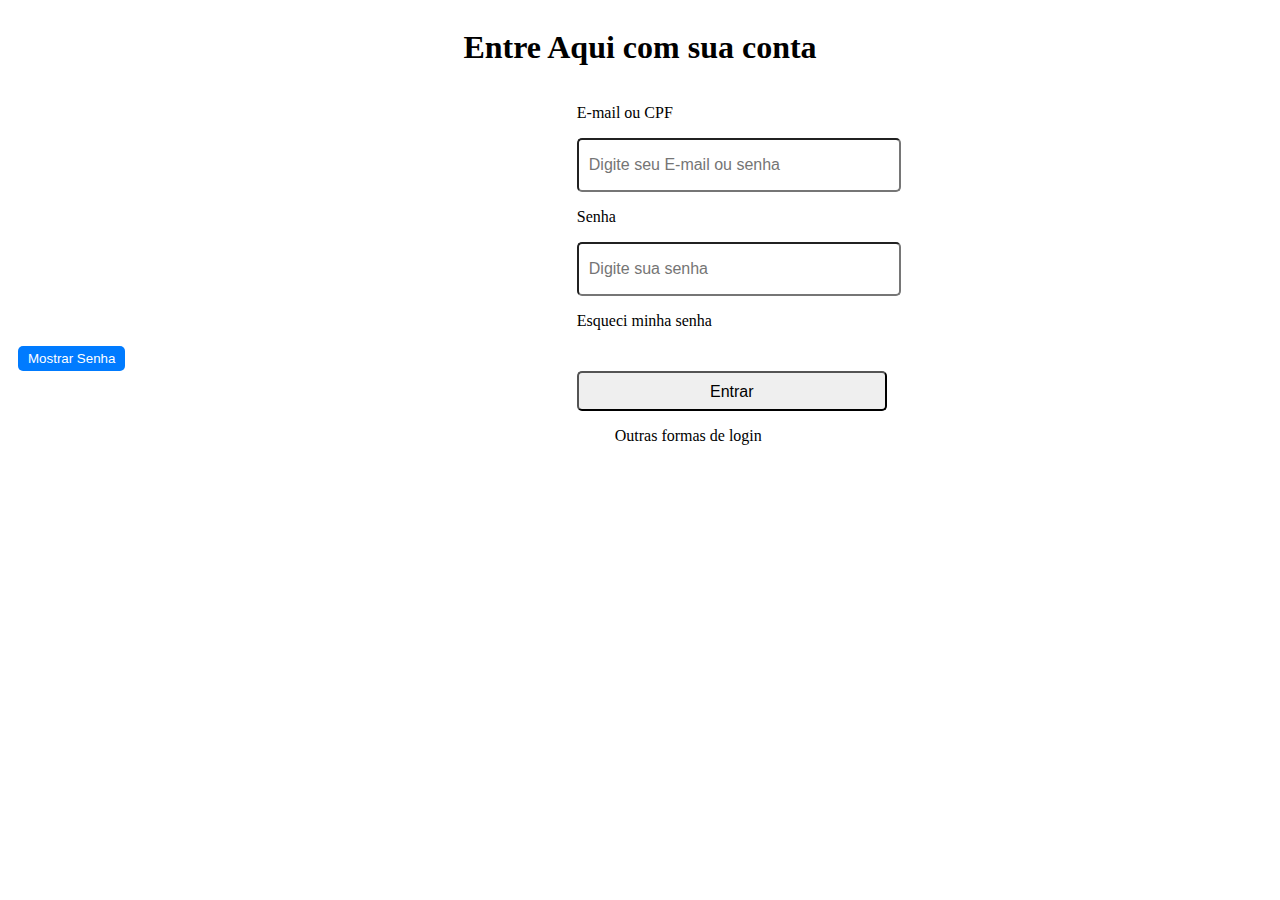
==== login.html @ c59d87d0 "falta css" ====
<!DOCTYPE html>
<html lang="pt-br">
<head>
    <meta charset="UTF-8">
    <meta name="viewport" content="width=device-width, initial-scale=1.0">
    <link rel="stylesheet" href="login.css">
    <title>Tela de Login </title>
</head>

<body>
    <header>
        <div id="title">
            <h1> Entre Aqui com sua conta </h1>
        </div>
    </header>

    <main id="principal">
        <section id="email">
            <p class="paragrafos"> E-mail ou CPF</p>
            <input type="text" id="meuEmail" class="camposDeTexto" placeholder="Digite seu E-mail ou senha" >

        </section>

        <section id="senha">
            <p class="paragrafos">Senha </p>
            <input type="password" id="minhaSenha" class="camposDeTexto" placeholder="Digite sua senha" >
            <p class="paragrafos">Esqueci minha senha </p>
            <button id="mostrarSenha">Mostrar Senha</button>
        </section>

        <section id="entrar">
            <button class="botao" id="btnEntrar">Entrar</button>
            <p id="outrasFormas">Outras formas de login</p>
        </section>
    </main>
    <script src="login.js"></script>
</body>

</html>
---- login.css ----
#title{
    display: flex;
    justify-content: center;
    color: black;
}

.paragrafos{
    position: relative;
    left: 45%;
   color: black;
}

.camposDeTexto{
    position: relative;
    left: 45%;
    width: 300px;  /* Largura maior */
    height: 30px;  /* Altura maior */
    border-radius: 5px;
    font-size: 16px; /* Aumenta o tamanho do texto dentro do input */
    padding: 10px; /* Espaço interno para melhorar a aparência */
    

}
#mostrarSenha {
    margin-left: 10px;
    padding: 5px 10px;
    background-color: #007bff;
    color: white;
    border: none;
    border-radius: 5px;
    cursor: pointer;
}

#mostrarSenha:hover {
    background-color: #0056b3;
}
#btnEntrar{
    position: relative;
    left: 45%;
    left: 45%;
    width: 310px;  /* Largura maior */
    height: 40px;  /* Altura maior */
    border-radius: 5px;
    font-size: 16px; /* Aumenta o tamanho do texto dentro do input */
    padding: 10px; /* Espaço interno para melhorar a aparência */
}
#outrasFormas{
    position: relative;
    left: 48%;
}
#exibirResultado{
    position: relative;
    left: 45%;
    top: 40%;
}
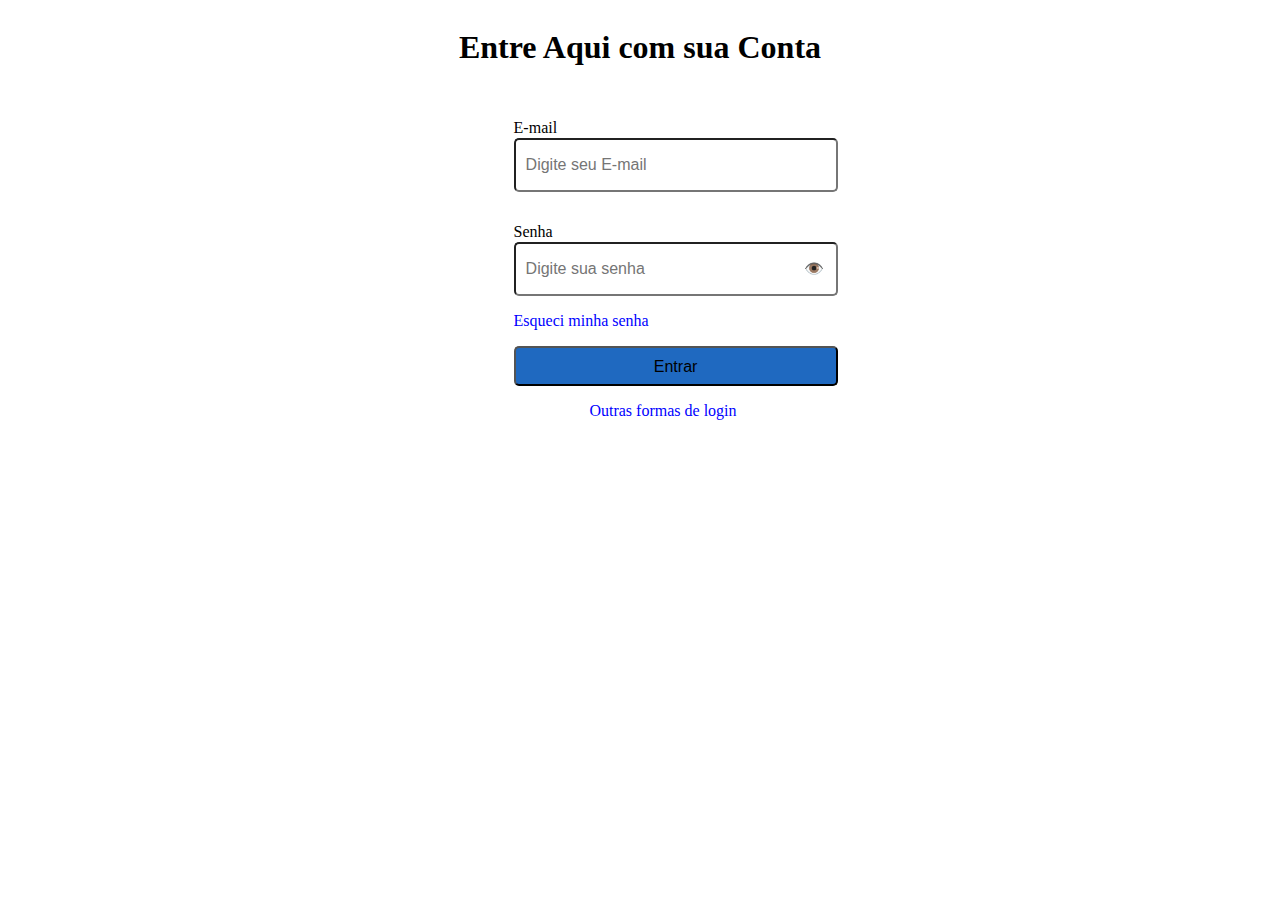
==== commit 546f0238: "finalizado tenho medo de olhar esse css" ====
--- a/login.html
+++ b/login.html
@@ -4,28 +4,28 @@
     <meta charset="UTF-8">
     <meta name="viewport" content="width=device-width, initial-scale=1.0">
     <link rel="stylesheet" href="login.css">
-    <title>Tela de Login </title>
+    <title>Tela de Login</title>
 </head>
-
 <body>
     <header>
         <div id="title">
-            <h1> Entre Aqui com sua conta </h1>
+            <h1>Entre Aqui com sua Conta</h1>
         </div>
     </header>
 
     <main id="principal">
         <section id="email">
-            <p class="paragrafos"> E-mail ou CPF</p>
-            <input type="text" id="meuEmail" class="camposDeTexto" placeholder="Digite seu E-mail ou senha" >
-
+            <p class="paragrafos">E-mail</p>
+            <input type="text" id="meuEmail" class="camposDeTexto" placeholder="Digite seu E-mail">
         </section>
 
         <section id="senha">
-            <p class="paragrafos">Senha </p>
-            <input type="password" id="minhaSenha" class="camposDeTexto" placeholder="Digite sua senha" >
-            <p class="paragrafos">Esqueci minha senha </p>
-            <button id="mostrarSenha">Mostrar Senha</button>
+            <p class="paragrafos">Senha</p>
+            <div class="password-container">
+                <input type="password" id="minhaSenha" class="camposDeTexto" placeholder="Digite sua senha">
+                <span id="mostrarSenha">👁️</span>
+            </div>
+            <p id="EsqueciSenha">Esqueci minha senha</p>
         </section>
 
         <section id="entrar">
@@ -35,5 +35,4 @@
     </main>
     <script src="login.js"></script>
 </body>
-
 </html>--- a/login.css
+++ b/login.css
@@ -6,48 +6,55 @@
 
 .paragrafos{
     position: relative;
-    left: 45%;
+    left: 40%;
+    top: 15px;
    color: black;
 }
 
 .camposDeTexto{
     position: relative;
-    left: 45%;
-    width: 300px;  /* Largura maior */
-    height: 30px;  /* Altura maior */
+    left: 40%;
+    width: 300px; 
+    height: 30px;  
     border-radius: 5px;
-    font-size: 16px; /* Aumenta o tamanho do texto dentro do input */
-    padding: 10px; /* Espaço interno para melhorar a aparência */
+    font-size: 16px; 
+    padding: 10px; 
     
 
 }
-#mostrarSenha {
-    margin-left: 10px;
-    padding: 5px 10px;
-    background-color: #007bff;
-    color: white;
-    border: none;
-    border-radius: 5px;
-    cursor: pointer;
+.passoword{
+    position: relative;
+    width: 300px;
+    margin: 0 auto;
+}  
+#mostrarSenha{
+    position: relative;
+    left: 37%;
+    top: 32%;
 }
 
-#mostrarSenha:hover {
-    background-color: #0056b3;
-}
 #btnEntrar{
+    background-color: rgb(31, 105, 192);
     position: relative;
-    left: 45%;
-    left: 45%;
-    width: 310px;  /* Largura maior */
-    height: 40px;  /* Altura maior */
+    left: 40%;
+    width: 324px;  
+    height: 40px; 
     border-radius: 5px;
-    font-size: 16px; /* Aumenta o tamanho do texto dentro do input */
-    padding: 10px; /* Espaço interno para melhorar a aparência */
+    font-size: 16px; 
+    padding: 10px; 
 }
 #outrasFormas{
     position: relative;
-    left: 48%;
+    left: 46%;
+    color: blue;
 }
+
+#EsqueciSenha{
+    position: relative;
+    left: 40%;
+    color: blue;
+}
+
 #exibirResultado{
     position: relative;
     left: 45%;
